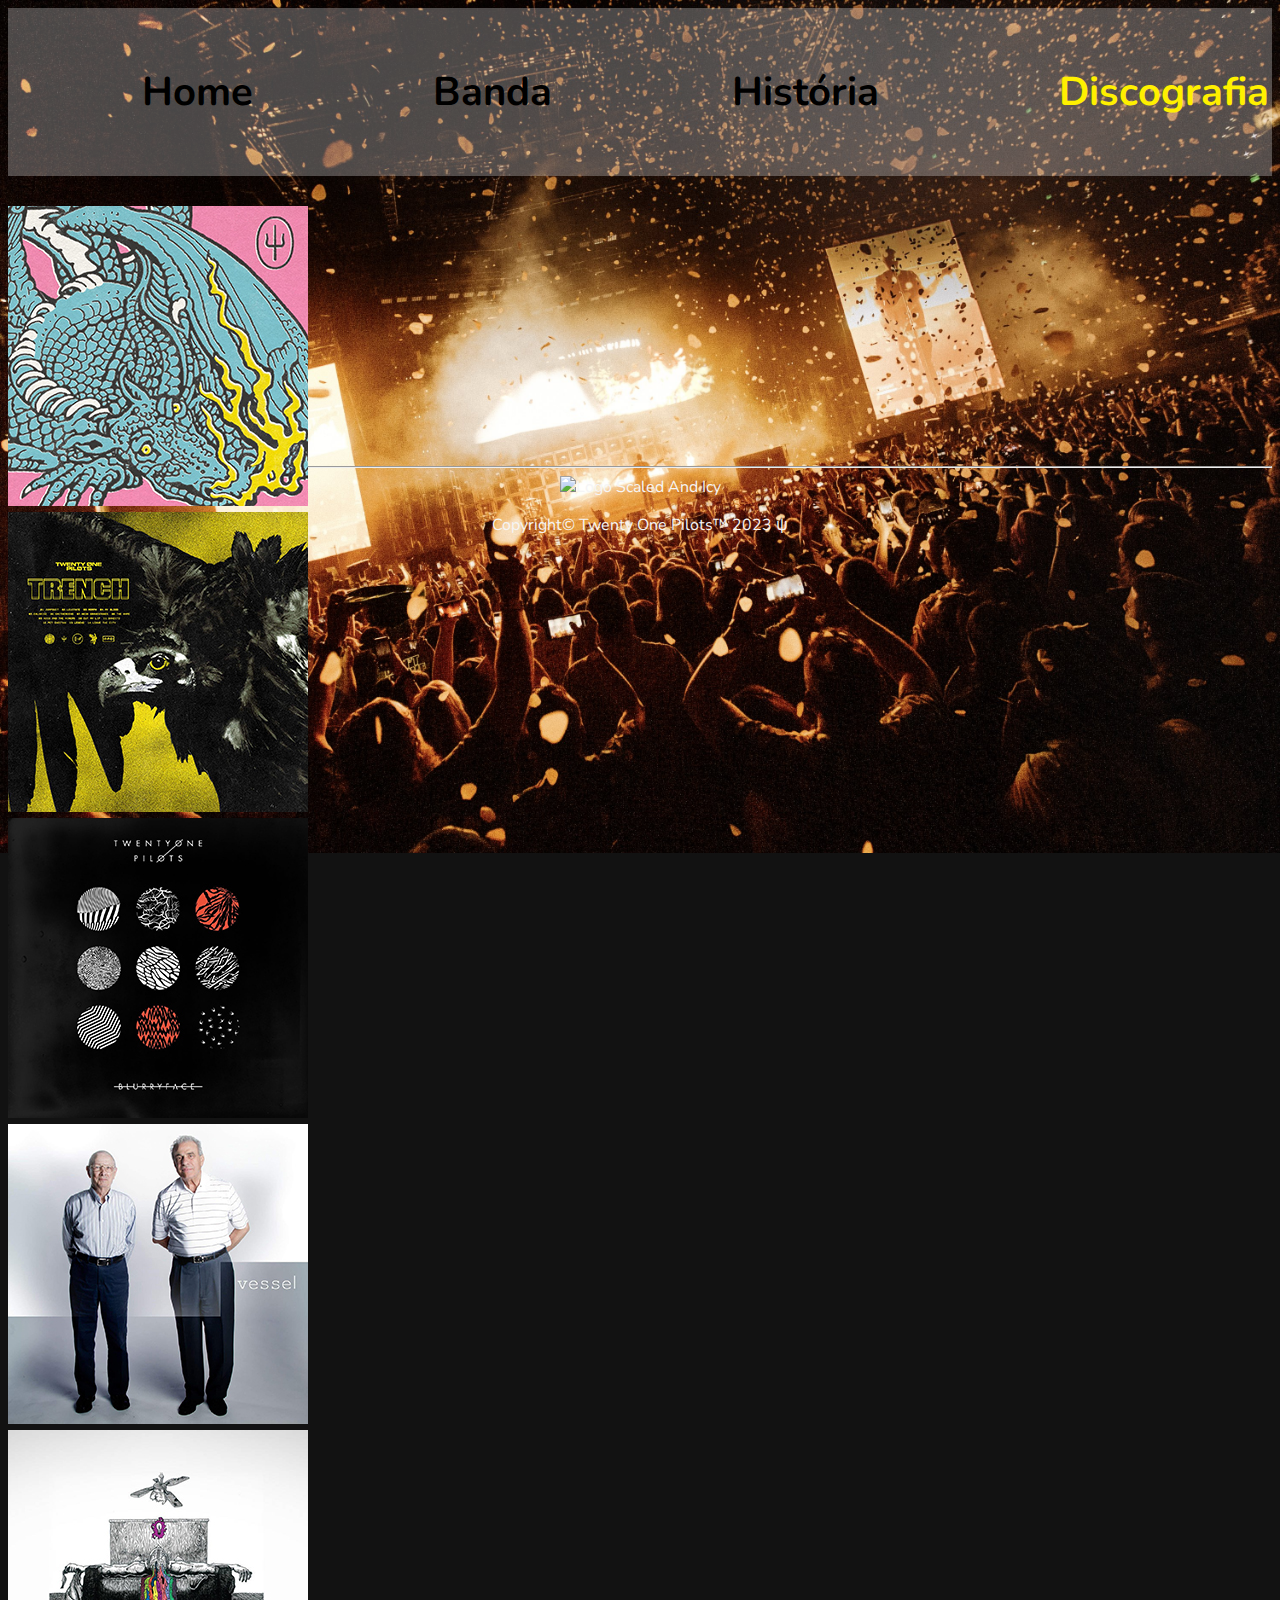
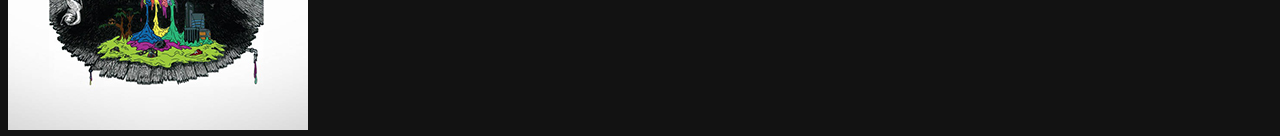
==== discografia.html @ 9ed6c420 "bicho, mt coisa, n lembro mais" ====
<!DOCTYPE html>
<html lang="pt-br">
<head>
    <meta charset="UTF-8">
    <meta name="viewport" content="width=device-width, initial-scale=1.0">
    <title>Twenty One Pilots</title>
    <link rel="shortcut icon" href="Imagens/favicon.ico" type="image/x-icon">
    <link rel="stylesheet" href="discografia.css">

    <!-- LINK DAS FONTES UTILIZADAS -->
    <link rel="preconnect" href="https://fonts.googleapis.com">
    <link rel="preconnect" href="https://fonts.gstatic.com" crossorigin>
    <link href="https://fonts.googleapis.com/css2?family=Montserrat:wght@500&family=Nunito:ital,wght@0,600;1,800&family=Roboto:wght@100&display=swap" rel="stylesheet">
</head>

<body>
    
    <nav>
        <ul>
            <li><a href="https://pbs.twimg.com/media/Ebd7RooWsAATzQz.jpg" target="_blank"><img id="logo-bf" src="Imagens/toplogo-bf.png" alt="logo blurryface"></a></li>
            <li><a href="home.html"><strong>Home</strong></a></li>
            <li><a href="banda.html"><strong>Banda</strong></a></li>
            <li><a href="historia.html"><strong>História</strong></a></li>
            <li><a id="discografia" href="discografia.html"><strong>Discografia</strong></a></li>
            <li><a href="https://github.com/davileahy/site-twentyonepilots" target="_blank"><img id="logo_github" src="Imagens/github logo.png" alt="logo github"></a></li>
        </ul>
    </nav>
    
    <div class="albuns">
        <div class="albumCovers">
            <a href=""><img src="Imagens/SAI Cover.jpg" alt="Scaled And Icy Album Cover"></a> 
            <a href=""><img src="Imagens/Trench Cover.jpg" alt="Trench Album Cover"></a>
            <a href=""><img src="Imagens/BF Cover.jpg" alt="Blurryface Album Cover"></a>
            <a href=""><img src="Imagens/Vessel Cover.jpg" alt="Vessel Album Cover"></a>  
            <a href=""><img src="Imagens/self titled cover.jpg" alt="Self Titled Album Cover"></a>  
        </div>
    </div>
        

    <hr>
    <footer>
        <img id="logo-sai" src="Imagens/top sai logo.png" alt="Logo Scaled And Icy">
        <p>Copyright&copy; Twenty One Pilots&trade; 2023 &psi;</p>
    </footer>
</body>

</html>
---- discografia.css ----
body {
    background-color: #121212;
    font-family: 'Nunito', sans-serif;
    color: whitesmoke;
    background-image: url(Imagens/fundo_discografia.jpg);
    background-repeat: no-repeat;
    background-size: cover;
}

/* css principais, que tem em todas as principais paginas */
#logo-bf {
    width: 296px;
    height: 73.1px;
}

#logo_github{
    width: 50px;
    height: 50px;
}
nav a {
    text-decoration: none;
    color: rgb(0, 0, 0);
    transition: 0.6s ease-in-out;
}

nav a:hover {
    color: #FFF000;
    transition: 0.1s ease-in-out;
    
}

nav {
    padding: 0;
    margin: 0;
    text-align: center;
    background-color: rgba(255, 255, 255, 28%);

}

nav img {
    filter: invert(0%);
    transition: 0.5s ease-in-out;
}

nav img:hover {
    filter: invert(100%);
    transition: 0.3s ease-in-out;
}

nav ul {
    list-style-type: none;
    padding: 30px;
    margin: 0px 0px 0px 0px;
    display: flex;
    justify-content: center;
    align-items: center;
    font-size: 40px;
    text-decoration: none;
}

nav li {
    margin-inline: 90px;
}

#discografia{
    color: #FFF000;
}

footer {
    text-align: center;
}

#logo-sai {
    width: 40px;
    height: 60px;
}

/* fim das css principais */

.albuns .selecao{
    display: flex;
    justify-content: center;
    transition: 0.6s;
    
}
.albumCovers {
    width: 230px;
    height: 230px;
    margin: 30px 0px 30px 0px;
    transition: 0.6s;
}



.albuns:hover > :not(:hover){
    filter: saturate(0%);
}
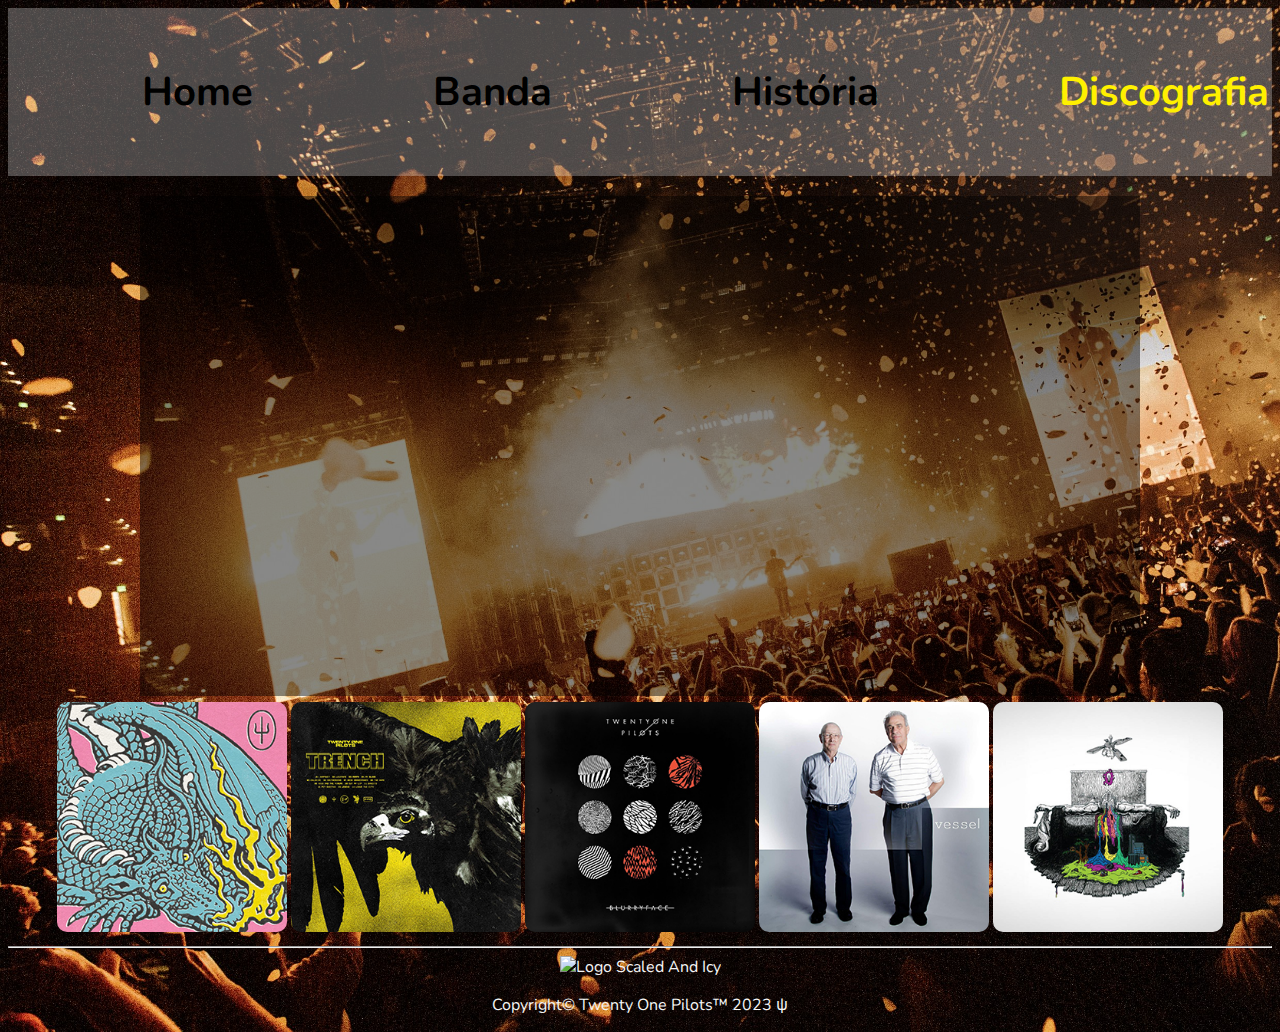
==== commit 9878c5c9: "davi ai" ====
--- a/discografia.html
+++ b/discografia.html
@@ -26,13 +26,22 @@
         </ul>
     </nav>
     
+    <div class="musicas">
+        <div class="retangulo">
+            <svg width="1000" height="500">
+                <rect width="1000" height="500" style="fill:rgba(0, 0, 0, 0.466);stroke-width:3;stroke: rgba(255, 217, 0, 0);/>
+            </svg>
+        </div>
+    </div>
+
     <div class="albuns">
-        <div class="albumCovers">
-            <a href=""><img src="Imagens/SAI Cover.jpg" alt="Scaled And Icy Album Cover"></a> 
-            <a href=""><img src="Imagens/Trench Cover.jpg" alt="Trench Album Cover"></a>
-            <a href=""><img src="Imagens/BF Cover.jpg" alt="Blurryface Album Cover"></a>
-            <a href=""><img src="Imagens/Vessel Cover.jpg" alt="Vessel Album Cover"></a>  
-            <a href=""><img src="Imagens/self titled cover.jpg" alt="Self Titled Album Cover"></a>  
+        
+        <div class="selecao">
+           <img id="albumCovers" src="Imagens/SAI Cover.jpg" alt="Scaled And Icy Album Cover"></a> 
+           <img id="albumCovers" src="Imagens/Trench Cover.jpg" alt="Trench Album Cover"></a>
+           <img id="albumCovers" src="Imagens/BF Cover.jpg" alt="Blurryface Album Cover"></a>
+           <img id="albumCovers" src="Imagens/Vessel Cover.jpg" alt="Vessel Album Cover"></a>  
+           <img id="albumCovers" src="Imagens/self titled cover.jpg" alt="Self Titled Album Cover"></a>  
         </div>
     </div>
         
--- a/discografia.css
+++ b/discografia.css
@@ -77,24 +77,41 @@
 
 /* fim das css principais */
 
-.albuns .selecao{
-    display: flex;
-    justify-content: center;
-    transition: 0.6s;
-    
+.musicas{
+    text-align: center;
 }
-.albumCovers {
+
+.retangulo{
+    margin: 20px 0px 0px 0px;
+    border-radius: 50px;
+}
+
+.albuns{
+    text-align: center;
+}
+
+.selecao{
+    display:inline-block ;
+}
+
+#albumCovers {
     width: 230px;
     height: 230px;
-    margin: 30px 0px 30px 0px;
-    transition: 0.6s;
+    margin: 0px 0px 0px 0px;
+    padding: 0px;
+    border-radius: 10px;
+    transition: 0.6s ease-in-out;
+}
+
+#albumCovers:hover{
+    transition: 0.3s ease-in-out;
+    transform: translateY(-20px) scale(106%) ;
+}
+
+.selecao:hover > :not(:hover){
+    filter: saturate(0) opacity(50%);
+    transform: scale(0.9) ;
+;
 }
 
 
-
-.albuns:hover > :not(:hover){
-    filter: saturate(0%);
-}
-
-
-
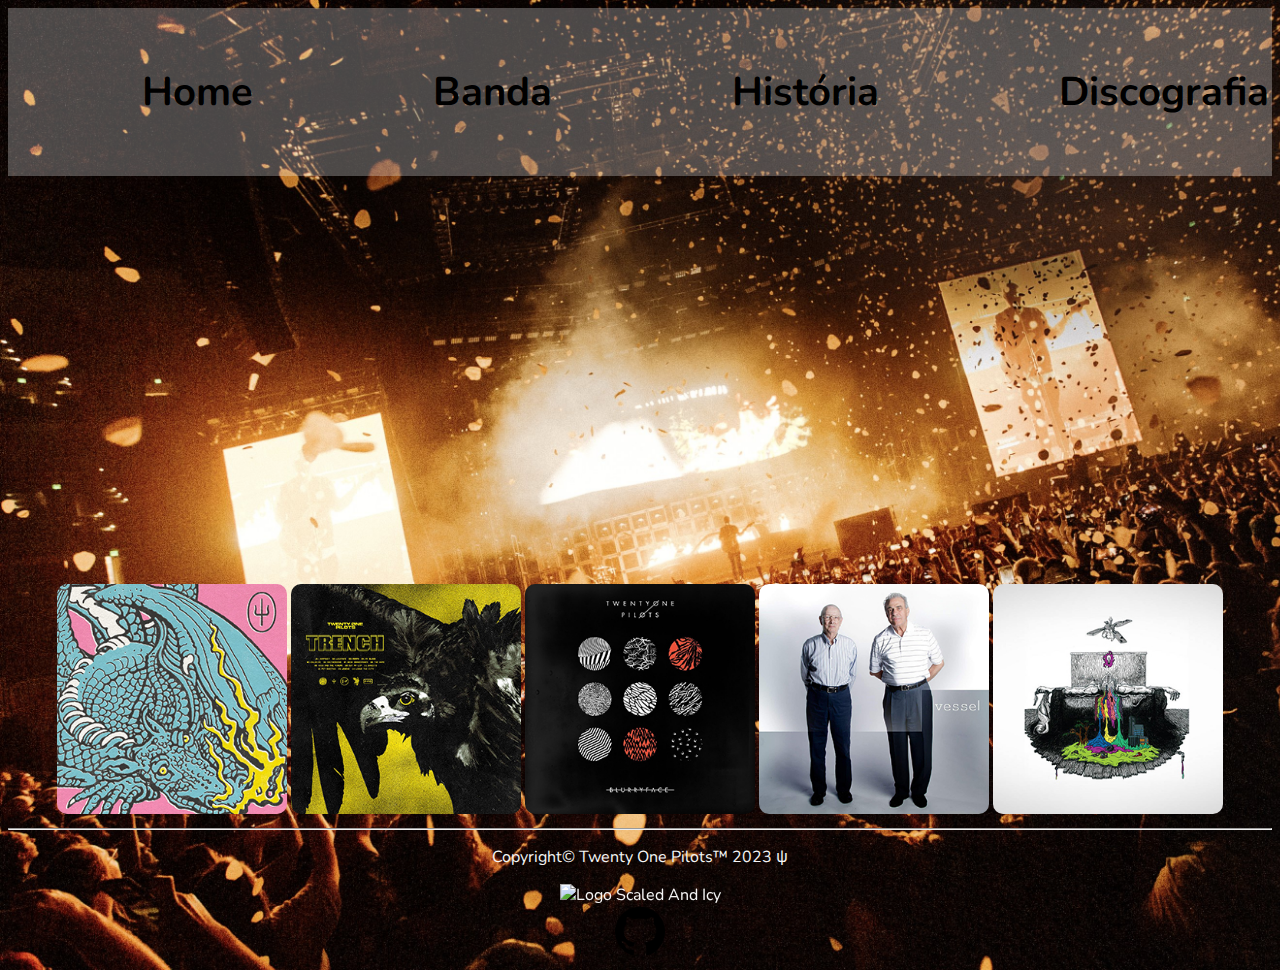
==== commit 34bc2b9d: "spotify embed added." ====
--- a/discografia.html
+++ b/discografia.html
@@ -5,6 +5,9 @@
     <meta name="viewport" content="width=device-width, initial-scale=1.0">
     <title>Twenty One Pilots</title>
     <link rel="shortcut icon" href="Imagens/favicon.ico" type="image/x-icon">
+
+    <!-- links das CSSs -->
+    <link rel="stylesheet" href="styles.css">
     <link rel="stylesheet" href="discografia.css">
 
     <!-- LINK DAS FONTES UTILIZADAS -->
@@ -28,9 +31,11 @@
     
     <div class="musicas">
         <div class="retangulo">
-            <svg width="1000" height="500">
-                <rect width="1000" height="500" style="fill:rgba(0, 0, 0, 0.466);stroke-width:3;stroke: rgba(255, 217, 0, 0);/>
-            </svg>
+
+            <div class="spotify">
+                <iframe style="border-radius:10px" src="https://open.spotify.com/embed/album/621cXqrTSSJi1WqDMSLmbL?utm_source=generator" width="50%" height="352" frameBorder="0" allowfullscreen="" allow="autoplay; clipboard-write; encrypted-media; fullscreen; picture-in-picture" loading="lazy"></iframe>
+            </div>
+            
         </div>
     </div>
 
@@ -48,8 +53,13 @@
 
     <hr>
     <footer>
+        <p>Copyright&copy; Twenty One Pilots&trade; 2023 &psi;</p>
         <img id="logo-sai" src="Imagens/top sai logo.png" alt="Logo Scaled And Icy">
-        <p>Copyright&copy; Twenty One Pilots&trade; 2023 &psi;</p>
+
+    <div>
+        <a href="https://github.com/davileahy/site-twentyonepilots" target="_blank"><img id="logo_github" src="Imagens/github logo.png" alt="logo github"></a>
+    </div>
+    
     </footer>
 </body>
 
--- a/styles.css
+++ b/styles.css
@@ -0,0 +1,75 @@
+/* css principais, que tem em todas as principais paginas */
+#logo-bf {
+    width: 296px;
+    height: 73.1px;
+}
+
+#logo_github{
+    width: 50px;
+    height: 50px;
+}
+nav a {
+    text-decoration: none;
+    color: rgb(0, 0, 0);
+    transition: 0.6s ease-in-out;
+}
+
+nav a:hover {
+    color: #FFF000;
+    transition: 0.1s ease-in-out;
+    
+}
+
+nav {
+    padding: 0;
+    margin: 0;
+    text-align: center;
+    background-color: rgba(255, 255, 255, 28%);
+
+}
+
+nav img {
+    filter: invert(0%);
+    transition: 0.5s ease-in-out;
+}
+
+nav img:hover {
+    filter: invert(100%);
+    transition: 0.3s ease-in-out;
+}
+
+nav ul {
+    font-size: 40px;
+    list-style-type: none;
+    text-decoration: none;
+    padding: 30px;
+    margin: 0px;
+    display: flex;
+    justify-content: center;
+    align-items: center;
+}
+
+nav li {
+    margin-inline: 90px;
+}
+
+#home{
+    color: #FFF000;
+}
+
+footer {
+    text-align: center;
+}
+
+footer img {
+    filter: invert(0%);
+    transition: 0.5s ease-in-out;
+}
+
+
+#logo-sai {
+    width: 40px;
+    height: 60px;
+}
+
+/* fim das css principais */--- a/discografia.css
+++ b/discografia.css
@@ -7,76 +7,6 @@
     background-size: cover;
 }
 
-/* css principais, que tem em todas as principais paginas */
-#logo-bf {
-    width: 296px;
-    height: 73.1px;
-}
-
-#logo_github{
-    width: 50px;
-    height: 50px;
-}
-nav a {
-    text-decoration: none;
-    color: rgb(0, 0, 0);
-    transition: 0.6s ease-in-out;
-}
-
-nav a:hover {
-    color: #FFF000;
-    transition: 0.1s ease-in-out;
-    
-}
-
-nav {
-    padding: 0;
-    margin: 0;
-    text-align: center;
-    background-color: rgba(255, 255, 255, 28%);
-
-}
-
-nav img {
-    filter: invert(0%);
-    transition: 0.5s ease-in-out;
-}
-
-nav img:hover {
-    filter: invert(100%);
-    transition: 0.3s ease-in-out;
-}
-
-nav ul {
-    list-style-type: none;
-    padding: 30px;
-    margin: 0px 0px 0px 0px;
-    display: flex;
-    justify-content: center;
-    align-items: center;
-    font-size: 40px;
-    text-decoration: none;
-}
-
-nav li {
-    margin-inline: 90px;
-}
-
-#discografia{
-    color: #FFF000;
-}
-
-footer {
-    text-align: center;
-}
-
-#logo-sai {
-    width: 40px;
-    height: 60px;
-}
-
-/* fim das css principais */
-
 .musicas{
     text-align: center;
 }
@@ -84,6 +14,10 @@
 .retangulo{
     margin: 20px 0px 0px 0px;
     border-radius: 50px;
+}
+
+.spotify{
+    filter: drop-shadow(18px 18px 20px #000000);
 }
 
 .albuns{
@@ -97,7 +31,7 @@
 #albumCovers {
     width: 230px;
     height: 230px;
-    margin: 0px 0px 0px 0px;
+    margin: 30px 0px 0px 0px;
     padding: 0px;
     border-radius: 10px;
     transition: 0.6s ease-in-out;
@@ -111,7 +45,6 @@
 .selecao:hover > :not(:hover){
     filter: saturate(0) opacity(50%);
     transform: scale(0.9) ;
-;
 }
 
 
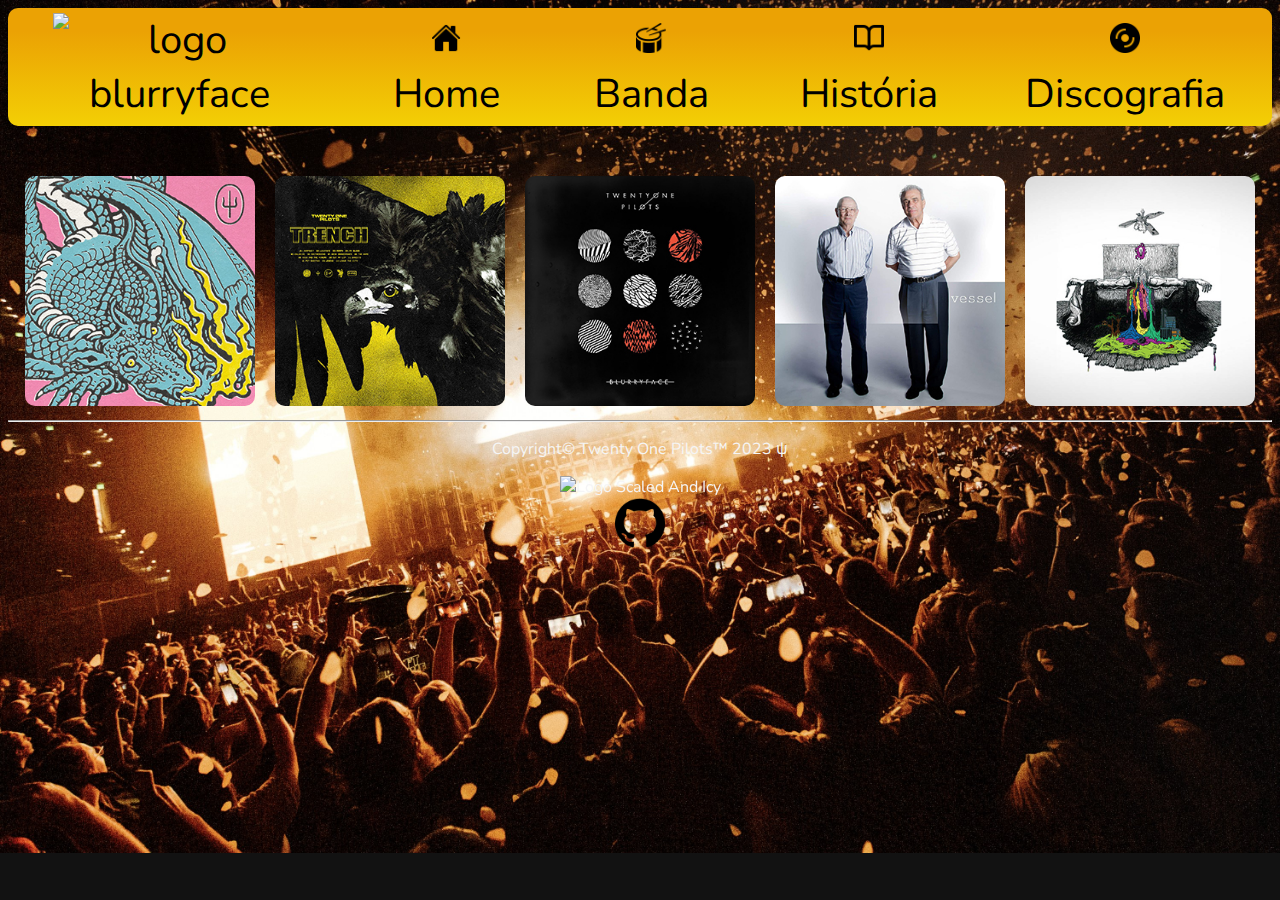
==== commit d76f0d4a: "Nav changes/ deezer embed added" ====
--- a/discografia.html
+++ b/discografia.html
@@ -21,35 +21,66 @@
     <nav>
         <ul>
             <li><a href="https://pbs.twimg.com/media/Ebd7RooWsAATzQz.jpg" target="_blank"><img id="logo-bf" src="Imagens/toplogo-bf.png" alt="logo blurryface"></a></li>
-            <li><a href="home.html"><strong>Home</strong></a></li>
-            <li><a href="banda.html"><strong>Banda</strong></a></li>
-            <li><a href="historia.html"><strong>História</strong></a></li>
-            <li><a id="discografia" href="discografia.html"><strong>Discografia</strong></a></li>
-            <li><a href="https://github.com/davileahy/site-twentyonepilots" target="_blank"><img id="logo_github" src="Imagens/github logo.png" alt="logo github"></a></li>
+
+            <li><a href="home.html"><img id="icons" src="Imagens/Icons/homeIcon.png" alt="Home Icon">Home</a></li>
+
+            <li><a href="banda.html"><img id="icons" src="Imagens/Icons/bandIcon.png" alt="Band Icon">Banda</a></li>
+
+            <li><a href="historia.html"><img id="icons" src="Imagens/Icons/bookIcon.png" alt="Book Icon">História</a></li>
+
+            <li><a id="selected" href="discografia.html"><img id="icons" src="Imagens/Icons/albumIcon.png" alt="Album Icon">Discografia</a></li>
+            
         </ul>
     </nav>
     
-    <div class="musicas">
-        <div class="retangulo">
-
-            <div class="spotify">
-                <iframe style="border-radius:10px" src="https://open.spotify.com/embed/album/621cXqrTSSJi1WqDMSLmbL?utm_source=generator" width="50%" height="352" frameBorder="0" allowfullscreen="" allow="autoplay; clipboard-write; encrypted-media; fullscreen; picture-in-picture" loading="lazy"></iframe>
-            </div>
-            
-        </div>
-    </div>
-
     <div class="albuns">
         
         <div class="selecao">
-           <img id="albumCovers" src="Imagens/SAI Cover.jpg" alt="Scaled And Icy Album Cover"></a> 
-           <img id="albumCovers" src="Imagens/Trench Cover.jpg" alt="Trench Album Cover"></a>
-           <img id="albumCovers" src="Imagens/BF Cover.jpg" alt="Blurryface Album Cover"></a>
-           <img id="albumCovers" src="Imagens/Vessel Cover.jpg" alt="Vessel Album Cover"></a>  
-           <img id="albumCovers" src="Imagens/self titled cover.jpg" alt="Self Titled Album Cover"></a>  
+            <div>
+                <input type="checkbox" id="item_sai">
+                <div class="conteudo_ativado">
+                    <iframe title="deezer-widget" src="https://widget.deezer.com/widget/dark/album/231178002" width="100%" height="300" frameborder="0" allowtransparency="true" allow="encrypted-media; clipboard-write"></iframe>
+                    <label for="item_sai"><img id="albumCovers" src="Imagens/SAI Cover.jpg" alt="Scaled And Icy Album Cover"></label>
+                </div>
+            </div>
+                
+            <div>
+                <input type="checkbox" id="item_trench">
+                <div class="conteudo_ativado">
+                    <iframe title="deezer-widget" src="https://widget.deezer.com/widget/dark/album/74606742" width="100%" height="300" frameborder="0" allowtransparency="true" allow="encrypted-media; clipboard-write"></iframe>
+                    <label for="item_trench"><img id="albumCovers" src="Imagens/Trench Cover.jpg" alt="Trench Album Cover">
+                    </label>
+                </div>
+            </div> 
+
+            <div>
+                <input type="checkbox" id="item_bf">
+                <div class="conteudo_ativado">
+                    <iframe title="deezer-widget" src="https://widget.deezer.com/widget/dark/album/10236282" width="100%" height="300" frameborder="0" allowtransparency="true" allow="encrypted-media; clipboard-write"></iframe>
+                    <label for="item_bf"><img id="albumCovers" src="Imagens/BF Cover.jpg" alt="Blurryface Album Cover">
+                    </label>
+                </div>
+            </div>
+
+            <div>
+                <input type="checkbox" id="item_vessel">
+                <div class="conteudo_ativado">
+                    <iframe title="deezer-widget" src="https://widget.deezer.com/widget/dark/album/6176845" width="100%" height="300" frameborder="0" allowtransparency="true" allow="encrypted-media; clipboard-write"></iframe>
+                    <label for="item_vessel"><img id="albumCovers" src="Imagens/Vessel Cover.jpg" alt="Vessel Album Cover">  
+                    </label>
+                </div>
+            </div>
+            
+            <div>
+                <input type="checkbox" id="item_selftitled">
+                <div class="conteudo_ativado">
+                    <iframe title="deezer-widget" src="https://widget.deezer.com/widget/dark/album/766260" width="100%" height="300" frameborder="0" allowtransparency="true" allow="encrypted-media; clipboard-write"></iframe>
+                    <label for="item_selftitled"><img id="albumCovers" src="Imagens/self titled cover.jpg" alt="Self Titled Album Cover">   
+                    </label>
+                </div>
+            </div>
         </div>
     </div>
-        
 
     <hr>
     <footer>
--- a/styles.css
+++ b/styles.css
@@ -23,26 +23,18 @@
 nav {
     padding: 0;
     margin: 0;
+    border-radius: 10px;
     text-align: center;
-    background-color: rgba(255, 255, 255, 28%);
+    
+    background-image: linear-gradient(to top, #f3cf05 0%, #eba204 80%);
 
-}
-
-nav img {
-    filter: invert(0%);
-    transition: 0.5s ease-in-out;
-}
-
-nav img:hover {
-    filter: invert(100%);
-    transition: 0.3s ease-in-out;
 }
 
 nav ul {
     font-size: 40px;
     list-style-type: none;
     text-decoration: none;
-    padding: 30px;
+    padding: 05px;
     margin: 0px;
     display: flex;
     justify-content: center;
@@ -50,7 +42,7 @@
 }
 
 nav li {
-    margin-inline: 90px;
+    margin-inline: 40px;
 }
 
 #home{
@@ -72,4 +64,9 @@
     height: 60px;
 }
 
+#icons {
+    width: 30px;
+    height: 30px;
+}
+
 /* fim das css principais */--- a/discografia.css
+++ b/discografia.css
@@ -7,31 +7,35 @@
     background-size: cover;
 }
 
-.musicas{
-    text-align: center;
+iframe {
+    display: none;
+    margin: 0px 10px 0px 10px;
 }
-
-.retangulo{
-    margin: 20px 0px 0px 0px;
-    border-radius: 50px;
-}
-
-.spotify{
-    filter: drop-shadow(18px 18px 20px #000000);
-}
+/* CLASSE COMEÇA AQUI */
 
 .albuns{
     text-align: center;
 }
 
 .selecao{
-    display:inline-block ;
+    display: flex;
+    justify-content: center;
 }
 
+
+input:checked + .conteudo_ativado iframe{
+    display: block;
+}
+
+input[type="checkbox"]  {
+    display: none;
+ }
+ 
+/* ID COMEÇA AQUI*/
 #albumCovers {
     width: 230px;
     height: 230px;
-    margin: 30px 0px 0px 0px;
+    margin: 50px 10px 0px 10px;
     padding: 0px;
     border-radius: 10px;
     transition: 0.6s ease-in-out;
@@ -39,12 +43,9 @@
 
 #albumCovers:hover{
     transition: 0.3s ease-in-out;
-    transform: translateY(-20px) scale(106%) ;
-}
-
-.selecao:hover > :not(:hover){
-    filter: saturate(0) opacity(50%);
-    transform: scale(0.9) ;
+    transform: translateY(-10px);
+    cursor: pointer;
 }
 
 
+
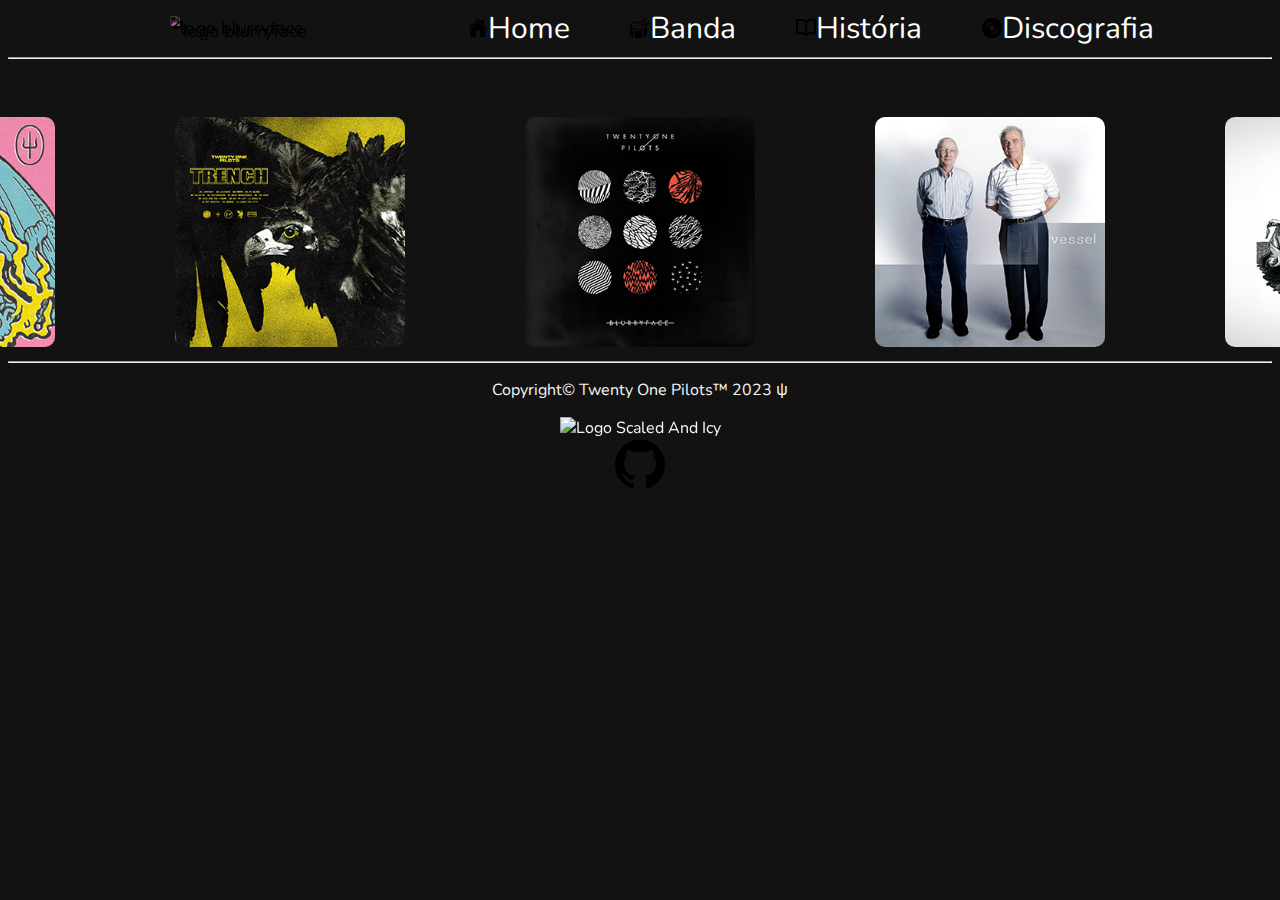
==== commit 3eaef6f3: "navbar changes" ====
--- a/discografia.html
+++ b/discografia.html
@@ -31,6 +31,7 @@
             <li><a id="selected" href="discografia.html"><img id="icons" src="Imagens/Icons/albumIcon.png" alt="Album Icon">Discografia</a></li>
             
         </ul>
+        <hr>
     </nav>
     
     <div class="albuns">
@@ -39,7 +40,7 @@
             <div>
                 <input type="checkbox" id="item_sai">
                 <div class="conteudo_ativado">
-                    <iframe title="deezer-widget" src="https://widget.deezer.com/widget/dark/album/231178002" width="100%" height="300" frameborder="0" allowtransparency="true" allow="encrypted-media; clipboard-write"></iframe>
+                    <iframe title="deezer-widget" src="https://widget.deezer.com/widget/dark/album/231178002" width="95%" height="450" frameborder="0" allowtransparency="true" allow="encrypted-media; clipboard-write"></iframe>
                     <label for="item_sai"><img id="albumCovers" src="Imagens/SAI Cover.jpg" alt="Scaled And Icy Album Cover"></label>
                 </div>
             </div>
@@ -47,7 +48,7 @@
             <div>
                 <input type="checkbox" id="item_trench">
                 <div class="conteudo_ativado">
-                    <iframe title="deezer-widget" src="https://widget.deezer.com/widget/dark/album/74606742" width="100%" height="300" frameborder="0" allowtransparency="true" allow="encrypted-media; clipboard-write"></iframe>
+                    <iframe title="deezer-widget" src="https://widget.deezer.com/widget/dark/album/74606742" width="95%" height="450" frameborder="0" allowtransparency="true" allow="encrypted-media; clipboard-write"></iframe>
                     <label for="item_trench"><img id="albumCovers" src="Imagens/Trench Cover.jpg" alt="Trench Album Cover">
                     </label>
                 </div>
@@ -56,7 +57,7 @@
             <div>
                 <input type="checkbox" id="item_bf">
                 <div class="conteudo_ativado">
-                    <iframe title="deezer-widget" src="https://widget.deezer.com/widget/dark/album/10236282" width="100%" height="300" frameborder="0" allowtransparency="true" allow="encrypted-media; clipboard-write"></iframe>
+                    <iframe title="deezer-widget" src="https://widget.deezer.com/widget/dark/album/10236282" width="95%" height="450" frameborder="0" allowtransparency="true" allow="encrypted-media; clipboard-write"></iframe>
                     <label for="item_bf"><img id="albumCovers" src="Imagens/BF Cover.jpg" alt="Blurryface Album Cover">
                     </label>
                 </div>
@@ -65,7 +66,7 @@
             <div>
                 <input type="checkbox" id="item_vessel">
                 <div class="conteudo_ativado">
-                    <iframe title="deezer-widget" src="https://widget.deezer.com/widget/dark/album/6176845" width="100%" height="300" frameborder="0" allowtransparency="true" allow="encrypted-media; clipboard-write"></iframe>
+                    <iframe title="deezer-widget" src="https://widget.deezer.com/widget/dark/album/6176845" width="95%" height="450" frameborder="0" allowtransparency="true" allow="encrypted-media; clipboard-write"></iframe>
                     <label for="item_vessel"><img id="albumCovers" src="Imagens/Vessel Cover.jpg" alt="Vessel Album Cover">  
                     </label>
                 </div>
@@ -74,7 +75,7 @@
             <div>
                 <input type="checkbox" id="item_selftitled">
                 <div class="conteudo_ativado">
-                    <iframe title="deezer-widget" src="https://widget.deezer.com/widget/dark/album/766260" width="100%" height="300" frameborder="0" allowtransparency="true" allow="encrypted-media; clipboard-write"></iframe>
+                    <iframe title="deezer-widget" src="https://widget.deezer.com/widget/dark/album/766260" width="95%" height="450" frameborder="0" allowtransparency="true" allow="encrypted-media; clipboard-write"></iframe>
                     <label for="item_selftitled"><img id="albumCovers" src="Imagens/self titled cover.jpg" alt="Self Titled Album Cover">   
                     </label>
                 </div>
--- a/styles.css
+++ b/styles.css
@@ -1,16 +1,15 @@
 /* css principais, que tem em todas as principais paginas */
 #logo-bf {
-    width: 296px;
-    height: 73.1px;
+    scale: 0.6;
+    filter: invert(100%) drop-shadow(5px 5px 1px rgb(0, 0, 0));
+    margin-left: 0px;
+    margin-right: 60px;
+    
 }
 
-#logo_github{
-    width: 50px;
-    height: 50px;
-}
 nav a {
     text-decoration: none;
-    color: rgb(0, 0, 0);
+    color: rgb(255, 255, 255);
     transition: 0.6s ease-in-out;
 }
 
@@ -20,33 +19,19 @@
     
 }
 
-nav {
-    padding: 0;
-    margin: 0;
-    border-radius: 10px;
-    text-align: center;
-    
-    background-image: linear-gradient(to top, #f3cf05 0%, #eba204 80%);
-
-}
-
 nav ul {
-    font-size: 40px;
+    font-size: 30px;
     list-style-type: none;
     text-decoration: none;
-    padding: 05px;
+    padding: 0px;
     margin: 0px;
     display: flex;
     justify-content: center;
     align-items: center;
 }
 
-nav li {
-    margin-inline: 40px;
-}
-
-#home{
-    color: #FFF000;
+nav li{
+   margin-inline: 30px;
 }
 
 footer {
@@ -58,6 +43,10 @@
     transition: 0.5s ease-in-out;
 }
 
+#logo_github{
+    width: 50px;
+    height: 50px;
+}
 
 #logo-sai {
     width: 40px;
@@ -65,8 +54,8 @@
 }
 
 #icons {
-    width: 30px;
-    height: 30px;
+    width: 20px;
+    height: 20px;
 }
 
 /* fim das css principais */--- a/discografia.css
+++ b/discografia.css
@@ -2,14 +2,15 @@
     background-color: #121212;
     font-family: 'Nunito', sans-serif;
     color: whitesmoke;
-    background-image: url(Imagens/fundo_discografia.jpg);
+    /* background-image: url(Imagens/fundo_discografia.jpg); */
     background-repeat: no-repeat;
     background-size: cover;
 }
 
 iframe {
     display: none;
-    margin: 0px 10px 0px 10px;
+    margin: 50px 0px 0px 0px;
+    
 }
 /* CLASSE COMEÇA AQUI */
 
@@ -35,7 +36,7 @@
 #albumCovers {
     width: 230px;
     height: 230px;
-    margin: 50px 10px 0px 10px;
+    margin: 50px 60px 0px 60px;
     padding: 0px;
     border-radius: 10px;
     transition: 0.6s ease-in-out;
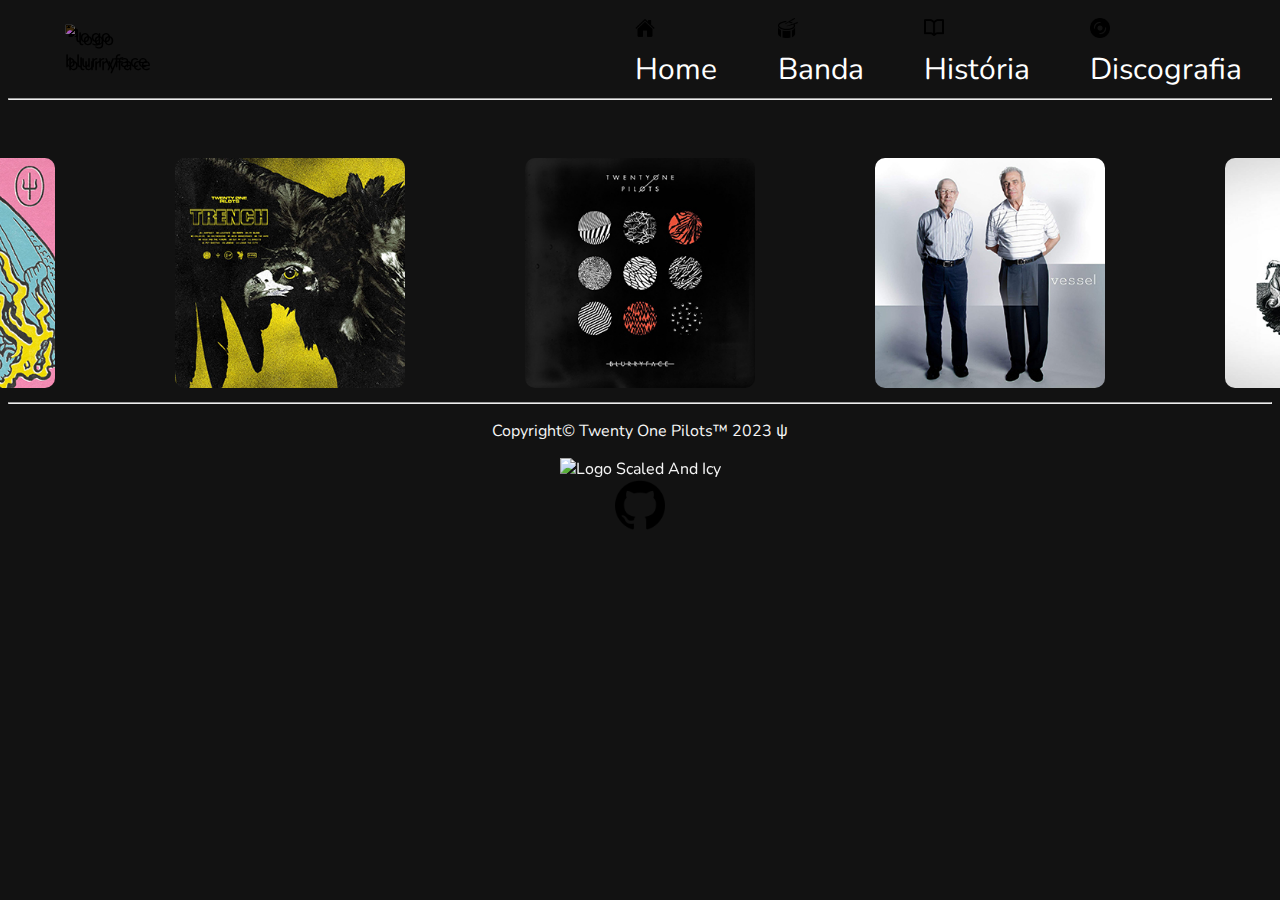
==== commit 269e3e12: "label fora" ====
--- a/discografia.html
+++ b/discografia.html
@@ -39,45 +39,46 @@
         <div class="selecao">
             <div>
                 <input type="checkbox" id="item_sai">
+
+                <label for="item_sai"><img id="albumCovers" src="Imagens/SAI Cover.jpg" alt="Scaled And Icy Album Cover"></label>
+
                 <div class="conteudo_ativado">
                     <iframe title="deezer-widget" src="https://widget.deezer.com/widget/dark/album/231178002" width="95%" height="450" frameborder="0" allowtransparency="true" allow="encrypted-media; clipboard-write"></iframe>
-                    <label for="item_sai"><img id="albumCovers" src="Imagens/SAI Cover.jpg" alt="Scaled And Icy Album Cover"></label>
                 </div>
             </div>
                 
             <div>
                 <input type="checkbox" id="item_trench">
+                <label for="item_trench"><img id="albumCovers" src="Imagens/Trench Cover.jpg" alt="Trench Album Cover"></label>
                 <div class="conteudo_ativado">
                     <iframe title="deezer-widget" src="https://widget.deezer.com/widget/dark/album/74606742" width="95%" height="450" frameborder="0" allowtransparency="true" allow="encrypted-media; clipboard-write"></iframe>
-                    <label for="item_trench"><img id="albumCovers" src="Imagens/Trench Cover.jpg" alt="Trench Album Cover">
-                    </label>
+                    
                 </div>
             </div> 
 
             <div>
                 <input type="checkbox" id="item_bf">
+            
+                <label for="item_bf"><img id="albumCovers" src="Imagens/BF Cover.jpg" alt="Blurryface Album Cover"></label>
                 <div class="conteudo_ativado">
                     <iframe title="deezer-widget" src="https://widget.deezer.com/widget/dark/album/10236282" width="95%" height="450" frameborder="0" allowtransparency="true" allow="encrypted-media; clipboard-write"></iframe>
-                    <label for="item_bf"><img id="albumCovers" src="Imagens/BF Cover.jpg" alt="Blurryface Album Cover">
-                    </label>
                 </div>
             </div>
 
             <div>
                 <input type="checkbox" id="item_vessel">
+                <label for="item_vessel"><img id="albumCovers" src="Imagens/Vessel Cover.jpg" alt="Vessel Album Cover"></label>
+                
                 <div class="conteudo_ativado">
                     <iframe title="deezer-widget" src="https://widget.deezer.com/widget/dark/album/6176845" width="95%" height="450" frameborder="0" allowtransparency="true" allow="encrypted-media; clipboard-write"></iframe>
-                    <label for="item_vessel"><img id="albumCovers" src="Imagens/Vessel Cover.jpg" alt="Vessel Album Cover">  
-                    </label>
                 </div>
             </div>
             
             <div>
                 <input type="checkbox" id="item_selftitled">
+                <label for="item_selftitled"><img id="albumCovers" src="Imagens/self titled cover.jpg" alt="Self Titled Album Cover"></label>   
                 <div class="conteudo_ativado">
                     <iframe title="deezer-widget" src="https://widget.deezer.com/widget/dark/album/766260" width="95%" height="450" frameborder="0" allowtransparency="true" allow="encrypted-media; clipboard-write"></iframe>
-                    <label for="item_selftitled"><img id="albumCovers" src="Imagens/self titled cover.jpg" alt="Self Titled Album Cover">   
-                    </label>
                 </div>
             </div>
         </div>
--- a/styles.css
+++ b/styles.css
@@ -3,8 +3,7 @@
     scale: 0.6;
     filter: invert(100%) drop-shadow(5px 5px 1px rgb(0, 0, 0));
     margin-left: 0px;
-    margin-right: 60px;
-    
+    margin-right: 400px;    
 }
 
 nav a {
--- a/discografia.css
+++ b/discografia.css
@@ -3,8 +3,9 @@
     font-family: 'Nunito', sans-serif;
     color: whitesmoke;
     /* background-image: url(Imagens/fundo_discografia.jpg); */
+    /* background-image: linear-gradient(120deg, #f6d365 0%, #fda085 100%); */
+    background-size: 100%;
     background-repeat: no-repeat;
-    background-size: cover;
 }
 
 iframe {
@@ -23,14 +24,16 @@
     justify-content: center;
 }
 
-
-input:checked + .conteudo_ativado iframe{
-    display: block;
-}
-
 input[type="checkbox"]  {
     display: none;
  }
+ 
+input:checked + .conteudo_ativado iframe{
+    display: block;
+
+}
+
+
  
 /* ID COMEÇA AQUI*/
 #albumCovers {
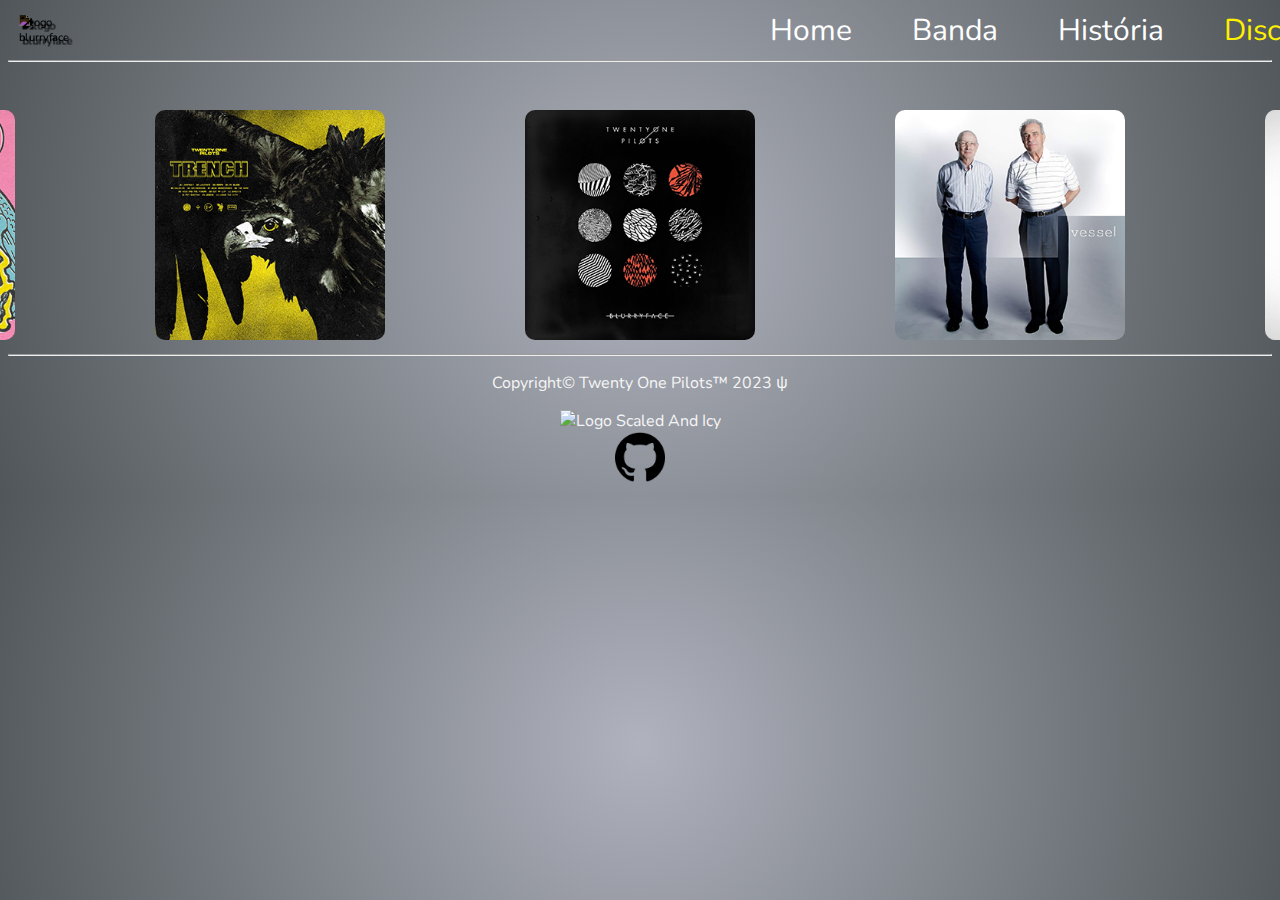
==== commit 610a956a: "changes" ====
--- a/discografia.html
+++ b/discografia.html
@@ -19,18 +19,21 @@
 <body>
     
     <nav>
-        <ul>
-            <li><a href="https://pbs.twimg.com/media/Ebd7RooWsAATzQz.jpg" target="_blank"><img id="logo-bf" src="Imagens/toplogo-bf.png" alt="logo blurryface"></a></li>
+        <div class="conteudo_nav" >
 
-            <li><a href="home.html"><img id="icons" src="Imagens/Icons/homeIcon.png" alt="Home Icon">Home</a></li>
+            <a href="https://pbs.twimg.com/media/Ebd7RooWsAATzQz.jpg" target="_blank"><img id="logo-bf" src="Imagens/toplogo-bf.png" alt="logo blurryface"></a>
 
-            <li><a href="banda.html"><img id="icons" src="Imagens/Icons/bandIcon.png" alt="Band Icon">Banda</a></li>
+            <ul>
+                <li><a href="home.html">Home</a></li>
 
-            <li><a href="historia.html"><img id="icons" src="Imagens/Icons/bookIcon.png" alt="Book Icon">História</a></li>
+                <li><a href="banda.html"> Banda</a></li>
 
-            <li><a id="selected" href="discografia.html"><img id="icons" src="Imagens/Icons/albumIcon.png" alt="Album Icon">Discografia</a></li>
-            
-        </ul>
+                <li><a href="historia.html">História</a></li>
+
+                <li><a id="selected" href="discografia.html">Discografia</a></li>
+            </ul>
+        </div>
+    </div>
         <hr>
     </nav>
     
@@ -39,49 +42,57 @@
         <div class="selecao">
             <div>
                 <input type="checkbox" id="item_sai">
+                
+                <div class="conteudo_ativado">
 
-                <label for="item_sai"><img id="albumCovers" src="Imagens/SAI Cover.jpg" alt="Scaled And Icy Album Cover"></label>
+                    <iframe title="deezer-widget" src="https://widget.deezer.com/widget/dark/album/231178002" width="95%" height="400" frameborder="0" allowtransparency="true" allow="encrypted-media; clipboard-write" style="border: 2px solid rgb(216, 148, 196); border-radius: 5%;"></iframe>
 
-                <div class="conteudo_ativado">
-                    <iframe title="deezer-widget" src="https://widget.deezer.com/widget/dark/album/231178002" width="95%" height="450" frameborder="0" allowtransparency="true" allow="encrypted-media; clipboard-write"></iframe>
+                    <label for="item_sai"><img id="albumCovers" src="Imagens/SAI Cover.jpg" alt="Scaled And Icy Album Cover"></label>
                 </div>
             </div>
                 
             <div>
                 <input type="checkbox" id="item_trench">
-                <label for="item_trench"><img id="albumCovers" src="Imagens/Trench Cover.jpg" alt="Trench Album Cover"></label>
+                
                 <div class="conteudo_ativado">
-                    <iframe title="deezer-widget" src="https://widget.deezer.com/widget/dark/album/74606742" width="95%" height="450" frameborder="0" allowtransparency="true" allow="encrypted-media; clipboard-write"></iframe>
+                    <div class="escondido">
+                        <iframe title="deezer-widget" src="https://widget.deezer.com/widget/dark/album/74606742" width="95%" height="400" frameborder="0" allowtransparency="true" allow="encrypted-media; clipboard-write" style="border: 2px solid rgb(228, 213, 14); border-radius: 5%;"></iframe>
+                    </div>
                     
+
+                    <label for="item_trench"><img id="albumCovers" src="Imagens/Trench Cover.jpg" alt="Trench Album Cover"></label>
+
                 </div>
             </div> 
 
             <div>
                 <input type="checkbox" id="item_bf">
-            
-                <label for="item_bf"><img id="albumCovers" src="Imagens/BF Cover.jpg" alt="Blurryface Album Cover"></label>
+                
                 <div class="conteudo_ativado">
-                    <iframe title="deezer-widget" src="https://widget.deezer.com/widget/dark/album/10236282" width="95%" height="450" frameborder="0" allowtransparency="true" allow="encrypted-media; clipboard-write"></iframe>
+
+                    <iframe title="deezer-widget" src="https://widget.deezer.com/widget/dark/album/10236282" width="95%" height="400" frameborder="0" allowtransparency="true" allow="encrypted-media; clipboard-write" style="border: 2px solid rgb(221, 69, 42); border-radius: 5%;"></iframe>
+
+                    <label for="item_bf"><img id="albumCovers" src="Imagens/BF Cover.jpg" alt="Blurryface Album Cover"></label>
                 </div>
             </div>
 
             <div>
                 <input type="checkbox" id="item_vessel">
-                <label for="item_vessel"><img id="albumCovers" src="Imagens/Vessel Cover.jpg" alt="Vessel Album Cover"></label>
                 
                 <div class="conteudo_ativado">
-                    <iframe title="deezer-widget" src="https://widget.deezer.com/widget/dark/album/6176845" width="95%" height="450" frameborder="0" allowtransparency="true" allow="encrypted-media; clipboard-write"></iframe>
+                    <iframe title="deezer-widget" src="https://widget.deezer.com/widget/dark/album/6176845" width="95%" height="400" frameborder="0" allowtransparency="true" allow="encrypted-media; clipboard-write" style="border: 2px solid rgb(64, 153, 255); border-radius: 5%;"></iframe>
+                    <label for="item_vessel"><img id="albumCovers" src="Imagens/Vessel Cover.jpg" alt="Vessel Album Cover"></label>
                 </div>
             </div>
             
             <div>
                 <input type="checkbox" id="item_selftitled">
-                <label for="item_selftitled"><img id="albumCovers" src="Imagens/self titled cover.jpg" alt="Self Titled Album Cover"></label>   
+
                 <div class="conteudo_ativado">
-                    <iframe title="deezer-widget" src="https://widget.deezer.com/widget/dark/album/766260" width="95%" height="450" frameborder="0" allowtransparency="true" allow="encrypted-media; clipboard-write"></iframe>
+                    <iframe title="deezer-widget" src="https://widget.deezer.com/widget/dark/album/766260" width="95%" height="400" frameborder="0" allowtransparency="true" allow="encrypted-media; clipboard-write" style="border: 2px solid rgb(92, 212, 118); border-radius: 5%;"></iframe>
+                    <label for="item_selftitled"><img id="albumCovers" src="Imagens/self titled cover.jpg" alt="Self Titled Album Cover"></label>   
                 </div>
             </div>
-        </div>
     </div>
 
     <hr>
--- a/styles.css
+++ b/styles.css
@@ -1,9 +1,11 @@
 /* css principais, que tem em todas as principais paginas */
-#logo-bf {
-    scale: 0.6;
-    filter: invert(100%) drop-shadow(5px 5px 1px rgb(0, 0, 0));
-    margin-left: 0px;
-    margin-right: 400px;    
+
+nav .conteudo_nav{
+    display: flex;
+}
+
+nav #selected{
+    color: #FFF000;
 }
 
 nav a {
@@ -18,6 +20,13 @@
     
 }
 
+#logo-bf {
+    text-align: start;
+    scale: 0.7;
+    filter: invert(100%) drop-shadow(5px 5px 1px rgb(0, 0, 0));
+    margin-left: 0px;
+    margin-right: 660px;
+}
 nav ul {
     font-size: 30px;
     list-style-type: none;
@@ -27,6 +36,7 @@
     display: flex;
     justify-content: center;
     align-items: center;
+
 }
 
 nav li{
@@ -37,9 +47,14 @@
     text-align: center;
 }
 
-footer img {
+footer #logo_github {
     filter: invert(0%);
     transition: 0.5s ease-in-out;
+}
+
+footer #logo_github:hover{
+    filter: invert(100%);
+    transition: 0.2s ease-in-out;
 }
 
 #logo_github{
--- a/discografia.css
+++ b/discografia.css
@@ -1,23 +1,23 @@
 body {
-    background-color: #121212;
+    background-size: cover;
+    background-repeat: no-repeat;
     font-family: 'Nunito', sans-serif;
     color: whitesmoke;
+    background: rgb(176,179,190);
+    background: radial-gradient(circle, rgba(176,179,190,1) 0%, rgba(80,86,89,1) 100%);
     /* background-image: url(Imagens/fundo_discografia.jpg); */
     /* background-image: linear-gradient(120deg, #f6d365 0%, #fda085 100%); */
-    background-size: 100%;
-    background-repeat: no-repeat;
 }
 
 iframe {
     display: none;
-    margin: 50px 0px 0px 0px;
+    margin: 20px 0px 0px 0px;
+    padding: 4px;
     
 }
+
 /* CLASSE COMEÇA AQUI */
 
-.albuns{
-    text-align: center;
-}
 
 .selecao{
     display: flex;
@@ -33,13 +33,11 @@
 
 }
 
-
- 
 /* ID COMEÇA AQUI*/
 #albumCovers {
     width: 230px;
     height: 230px;
-    margin: 50px 60px 0px 60px;
+    margin: 40px 70px 0px 70px;
     padding: 0px;
     border-radius: 10px;
     transition: 0.6s ease-in-out;
@@ -47,7 +45,7 @@
 
 #albumCovers:hover{
     transition: 0.3s ease-in-out;
-    transform: translateY(-10px);
+    transform: translateY(-30px);
     cursor: pointer;
 }
 
